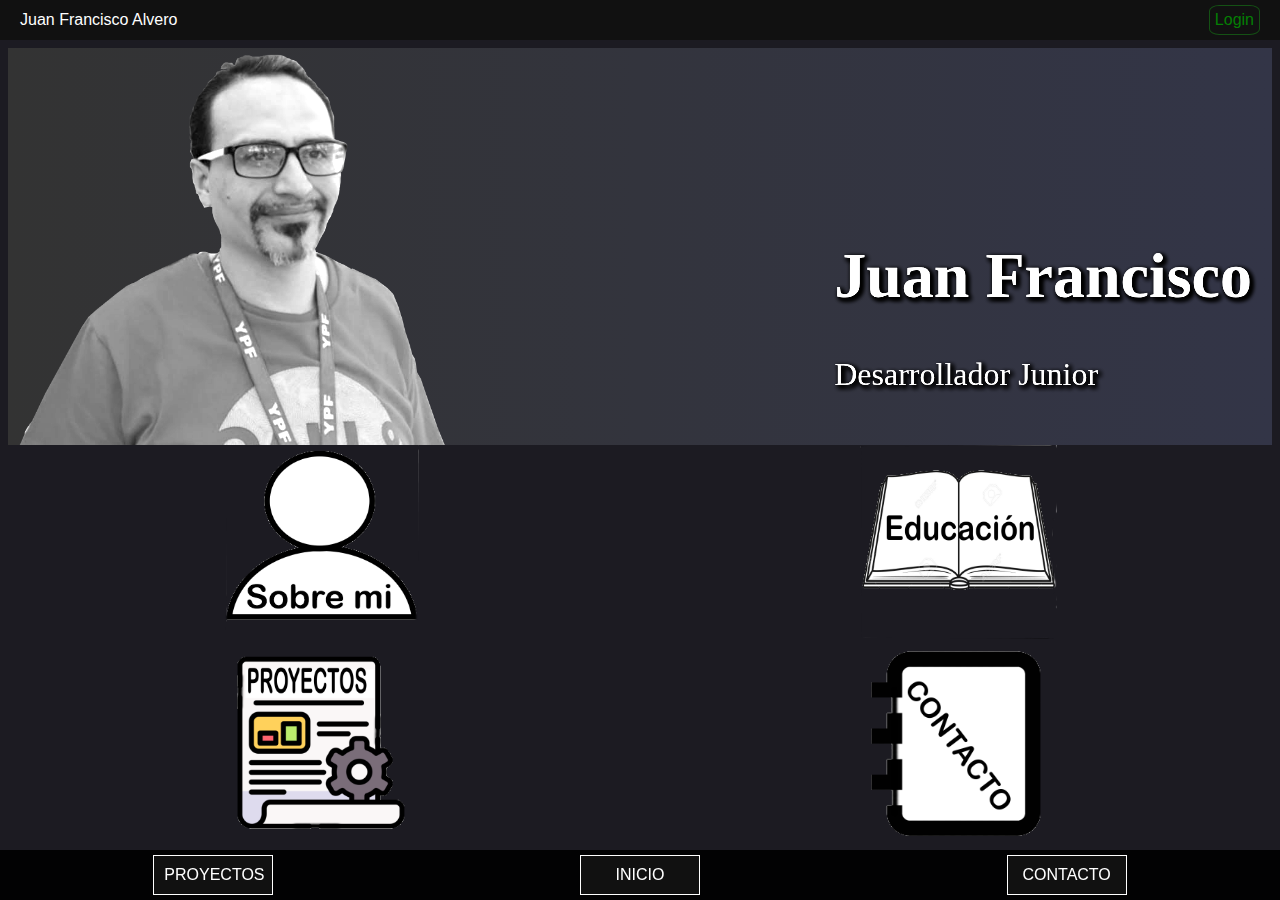
==== index.html @ 4f96a79a "frontend con botonera y Single App Page solo html+css+javascript" ====
<!DOCTYPE html>
<html lang="en">
<head>
    <meta charset="UTF-8">
    <meta http-equiv="X-UA-Compatible" content="IE=edge">
    <meta name="viewport" content="width=device-width, initial-scale=1.0">
    <title>Juan Francisco</title>
    <link rel="icon" href="img/pacman.ico">
    <link rel="stylesheet" href="css/style.css">
</head>
<body>

    <nav>
        <div class="nav__nombre">Juan Francisco Alvero</div> 
        <div class="nav__logo"><img class="nav__pacman" src="img/pacman-solo.png" alt="pacman"></div>
        <div class="nav__loguin">Login</div>
    </nav>

    <div id="appdata">
        <object type="text/html" data="botonera.html" ></object>
    </div>
    
    <footer>
        <div class="footer__boton" id="footer__proyectos">PROYECTOS</div>
        <div class="footer__boton" id="footer__botonera">INICIO</div>
        <div class="footer__boton" id="footer__contacto">CONTACTO</div>
    </footer>
    
    <script src="js/javascript.js"></script>
</body>
</html>
---- css/style.css ----
* {
    box-sizing: border-box;
    margin: 0;
    padding: 0;
    font-family: sans-serif;
}

body {
    background-color: rgb(28, 27, 34);
    color: #fff;
    width: 100%;
    height: 100vh;
}

object {
    width: 100vw;
    height: calc(100vh - 90px)
}
#appdata {
    width: 100vw;
    height: calc(100vh - 90px)
}
#appdata2 {
    width: 100vw;
    height: calc(100vh - 90px)
}
/* ********************************* 
                NAV 
 ********************************* */

nav {
    height: 40px;
    background-color: #111;
    display: flex;
    color: #fff;
}

.nav__logo {
    height: 100%;
    flex-grow: 1;
    display: flex;
    overflow: hidden;
    
}
.nav__pacman {
    height: 80%;
    margin-top: -50px;
    margin-left: 10px;
    animation-name: comiendo;
    animation-duration: 5s;
    animation-fill-mode: forwards;
}
@keyframes comiendo {
    0% {
        margin-top: -50px;
        margin-left: 10px;
    }
    10%{
        margin-top: 10px;
        margin-left: 10px;
    }
    90% {
        margin-top: 10px;
        margin-left: 80%;
    }
    100% {
        margin-left: 80%;
        margin-top: 50px;
    }
    
}

.nav__nombre {
    margin-top: auto;
    margin-bottom: auto;
    margin-left: 20px;
}

.nav__loguin {
margin: auto;
margin-right: 20px;
border: 1px solid rgb(20, 81, 20);
color: rgb(4, 127, 4);
padding: 5px;
border-radius: 20%;;
}

.nav__loguin:hover {
    background-color: rgb(13, 48, 13);
    color: #ddd;
    border: 1px solid #ddd
}


/* ********************************* 
                FOOTER 
 ********************************* */

 footer {
    background-color: rgba(0, 0, 0, 0.9);
    color: #fff;
    position: fixed;
    bottom: 0px;
    height: 50px;
    width: 100vw;
    display: grid;
    grid-template-columns: 1fr 1fr 1fr;
}

.footer__a {
    display: flex;
    text-decoration: none;
}

.footer__a:visited {
    color: #fff;
}
.footer__a:link {
    color: #fff;
}

.footer__boton {
    margin: auto;
    border: 1px solid #fff;
    background-color: rgb(17, 17, 17);
    padding: 10px;
    width: 120px;
    /* flex-grow: 1; */
    text-align: center;
}

.footer__boton:hover{
    background-color: #333;
}
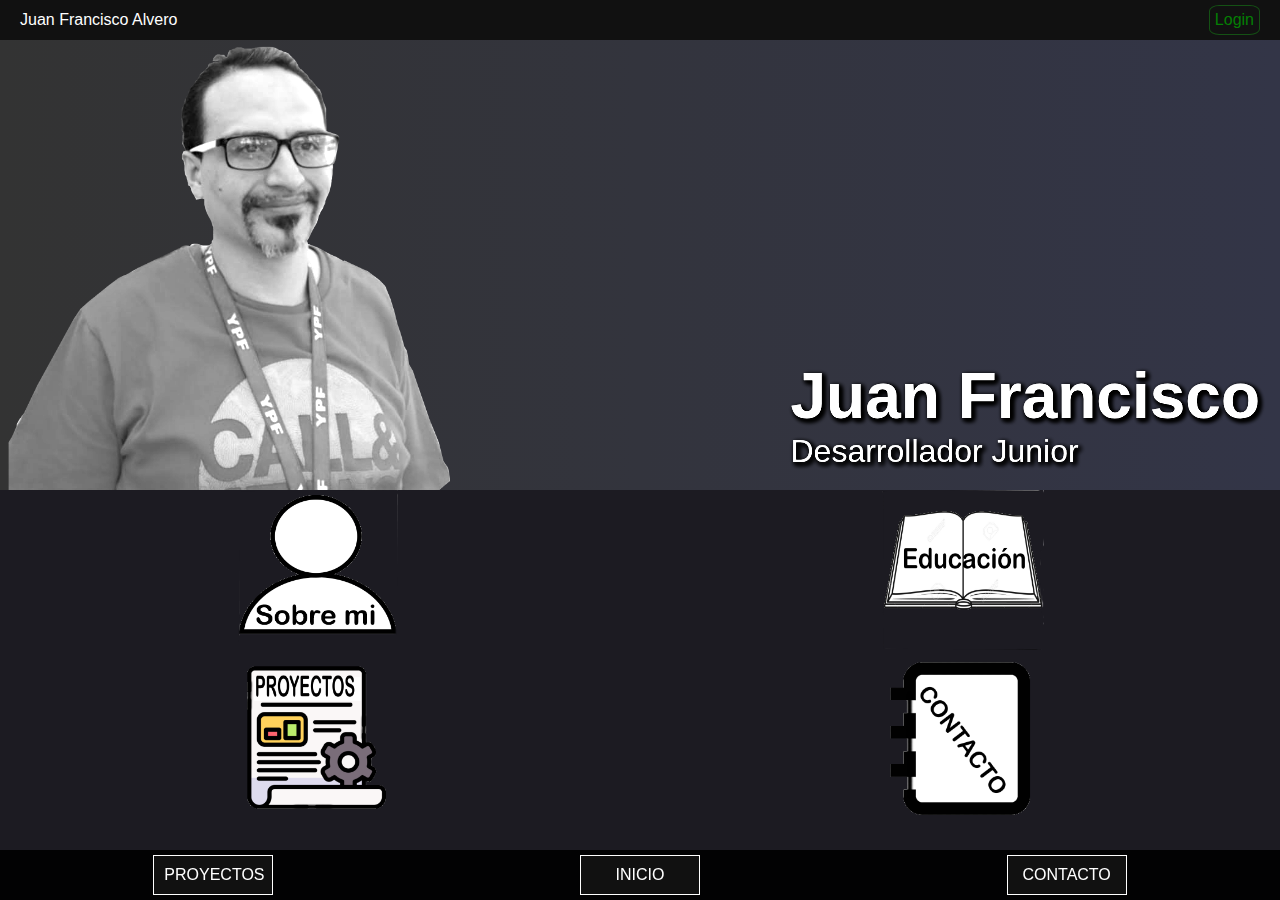
==== commit 7ab1f143: "INICIO con reload()" ====
--- a/index.html
+++ b/index.html
@@ -17,7 +17,26 @@
     </nav>
 
     <div id="appdata">
-        <object type="text/html" data="botonera.html" ></object>
+        <link rel="stylesheet" href="css/botonera.css">
+
+        <div class="banner">
+            <div class="banner__img">
+                <div class="banner__texto">
+                    <h1>Juan Francisco</h1>
+                    <p>Desarrollador Junior</p>
+                </div>
+            </div>
+        </div>
+    
+        <div class="flex-container">
+                <div class="botonera">
+                <div class="botonera__imagen" id="botonera__sobremi"></div>
+                <div class="botonera__imagen" id="botonera__educacion"></div>
+                <div class="botonera__imagen" id="botonera__proyectos"></div>
+                <div class="botonera__imagen" id="botonera__contacto"></div>
+            </div>
+        </div>
+        <script src="js/botonera.js"></script>
     </div>
     
     <footer>
--- a/css/style.css
+++ b/css/style.css
@@ -16,14 +16,7 @@
     width: 100vw;
     height: calc(100vh - 90px)
 }
-#appdata {
-    width: 100vw;
-    height: calc(100vh - 90px)
-}
-#appdata2 {
-    width: 100vw;
-    height: calc(100vh - 90px)
-}
+
 /* ********************************* 
                 NAV 
  ********************************* */
--- a/css/botonera.css
+++ b/css/botonera.css
@@ -0,0 +1,71 @@
+/* ********************************* 
+               BANNER 
+ ********************************* */
+ .banner {
+    height: 50vh;
+    background-image: linear-gradient(to right, #333 , rgb(51, 53, 71));
+}
+
+.banner__img{
+    background-image: url("../img/jf-bn.png");
+    background-size: 450px;
+    background-repeat: no-repeat;
+    height: 100%; 
+    background-position: left top;
+    filter: contrast(150%);
+    overflow: visible;
+    display: flex;
+}
+
+
+.banner__texto {
+    color: #fff;;
+    font-size: 2em;
+    padding: 20px;
+    margin-top: auto;
+    margin-left: auto;
+    text-shadow: 3px 3px 5px #000, 2px 2px 5px #000, 2px 2px 5px #000, 2px 2px 5px #000;
+}
+/* ********************************* 
+               BOTONERA 
+ ********************************* */
+
+.botonera {
+    width: 100%;
+    height: calc(50vh - 120px);
+    /* height: 50vh; */
+    display: grid;
+    grid-template-rows: 1fr 1fr;
+    grid-template-columns: 1fr 1fr;
+    gap: 10px;
+
+}
+
+#botonera__sobremi {
+    background-image: url("../img/about.png");
+}
+#botonera__educacion {
+    background-image: url("../img/edu.png");
+}
+#botonera__proyectos {
+    background-image: url("../img/proyectos.png");
+}
+#botonera__contacto {
+    background-image: url("../img/contact.png");
+}
+.botonera__imagen {
+    background-size:contain;
+    background-repeat: no-repeat;
+    background-position: center;
+}
+.botonera__imagen:hover {
+    filter: drop-shadow(10px 10px 5px #000);
+}
+
+a {
+    background:aqua;
+}
+
+img {
+    height: 50%;
+}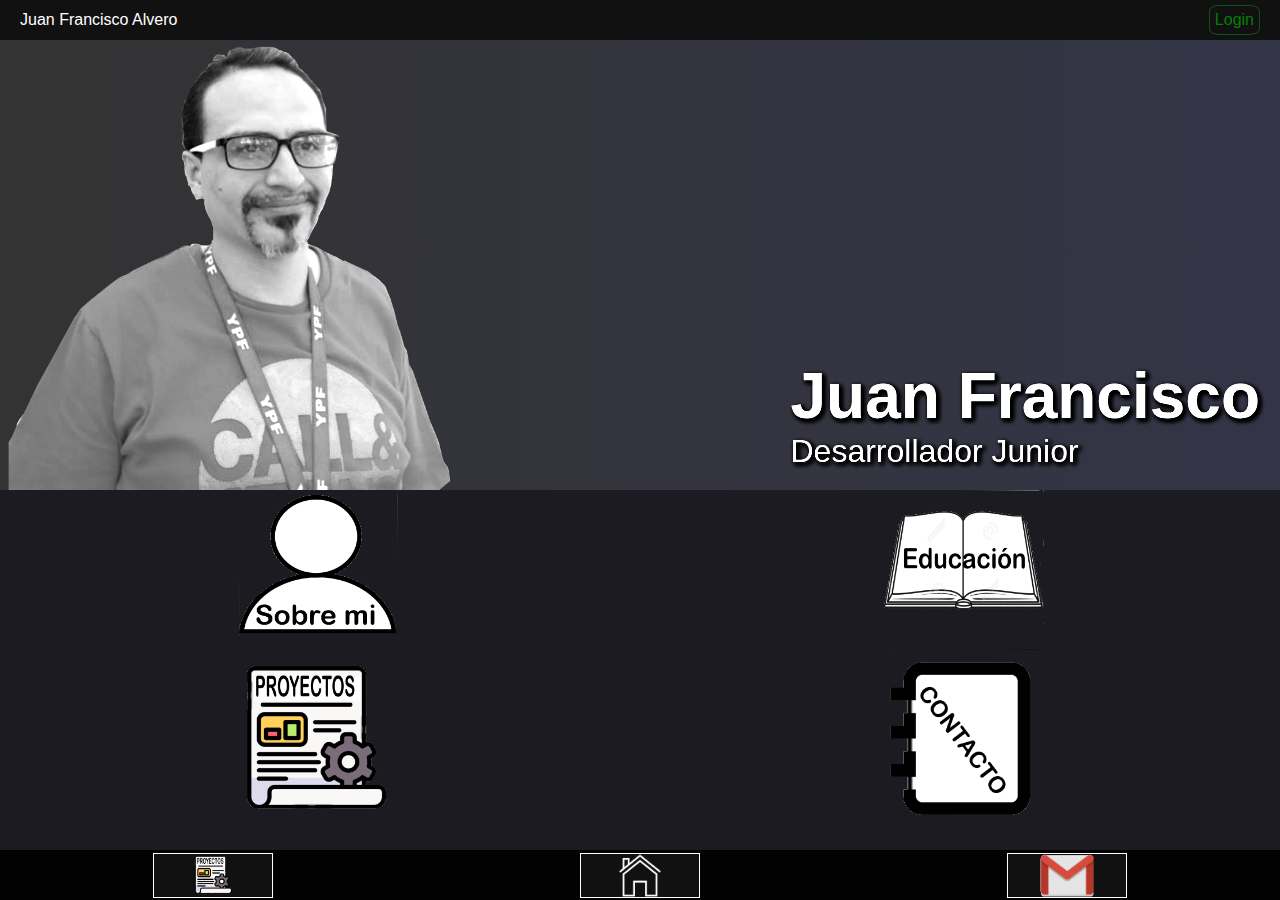
==== commit ef66c565: "footer con iconos" ====
--- a/index.html
+++ b/index.html
@@ -40,9 +40,9 @@
     </div>
     
     <footer>
-        <div class="footer__boton" id="footer__proyectos">PROYECTOS</div>
-        <div class="footer__boton" id="footer__botonera">INICIO</div>
-        <div class="footer__boton" id="footer__contacto">CONTACTO</div>
+        <div class="footer__boton" id="footer__proyectos"> </div>
+        <div class="footer__boton" id="footer__botonera">  </div>
+        <div class="footer__boton" id="footer__contacto">  </div>
     </footer>
     
     <script src="js/javascript.js"></script>
--- a/css/style.css
+++ b/css/style.css
@@ -118,10 +118,26 @@
     background-color: rgb(17, 17, 17);
     padding: 10px;
     width: 120px;
-    /* flex-grow: 1; */
     text-align: center;
+    height: 45px;
 }
 
 .footer__boton:hover{
     background-color: #333;
 }
+.footer__boton {
+
+    background-size: contain;
+    background-position: center;
+    background-repeat: no-repeat;
+}
+
+#footer__proyectos {
+    background-image: url("../img/proyectos.png");
+}
+#footer__botonera {
+    background-image: url("../img/home.png");
+}
+#footer__contacto {
+    background-image: url("../img/gmail.png");
+}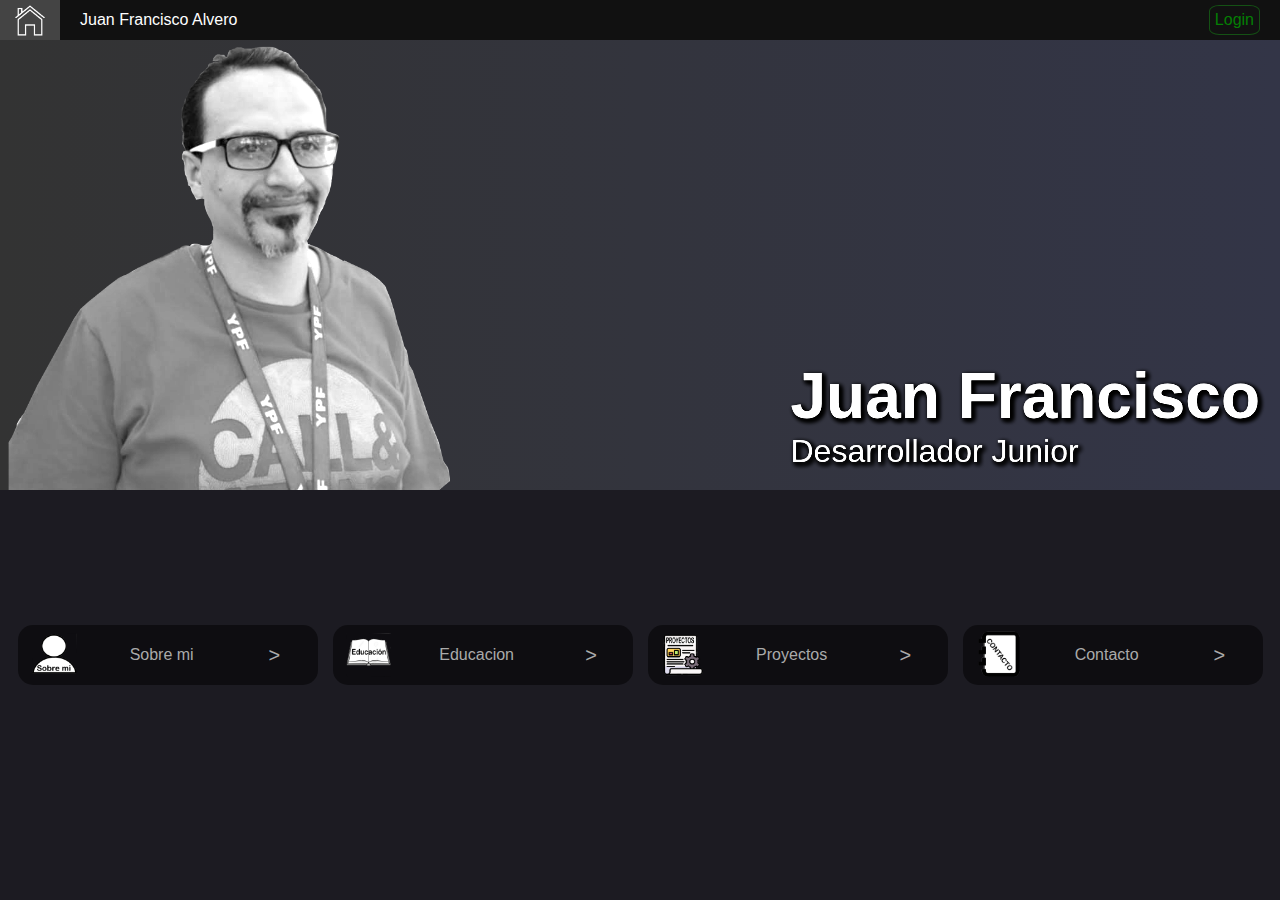
==== commit a24ed957: "agregados los pryectos" ====
--- a/index.html
+++ b/index.html
@@ -11,6 +11,7 @@
 <body>
 
     <nav>
+        <div class="nav__home"></div>
         <div class="nav__nombre">Juan Francisco Alvero</div> 
         <div class="nav__logo"><img class="nav__pacman" src="img/pacman-solo.png" alt="pacman"></div>
         <div class="nav__loguin">Login</div>
@@ -29,22 +30,31 @@
         </div>
     
         <div class="flex-container">
-                <div class="botonera">
-                <div class="botonera__imagen" id="botonera__sobremi"></div>
-                <div class="botonera__imagen" id="botonera__educacion"></div>
-                <div class="botonera__imagen" id="botonera__proyectos"></div>
-                <div class="botonera__imagen" id="botonera__contacto"></div>
+            <div class="botonera">
+                <div class="botonera__boton" id="botonera__sobremi_link">
+                    <div class="botonera__img" id="botonera__sobremi"></div>
+                    <span class="botonera__texto"> <span>Sobre mi</span> </span>
+                    <span class="botonera__signo"> <span> > </span> </span>
+                </div>
+                <div class="botonera__boton" id="botonera__educacion_link">
+                    <div class="botonera__img" id="botonera__educacion"></div>
+                    <span class="botonera__texto"><span>Educacion</span></span>
+                    <span class="botonera__signo"><span> > </span> </span>
+                </div>
+                <div class="botonera__boton" id="botonera__proyectos_link">
+                    <div class="botonera__img" id="botonera__proyectos"></div>
+                    <span class="botonera__texto"><span>Proyectos</span></span>
+                    <span class="botonera__signo"><span> > </span> </span>
+                </div>
+                <div class="botonera__boton" id="botonera__contacto_link">
+                    <div class="botonera__img" id="botonera__contacto"></div>
+                    <span class="botonera__texto"><span>Contacto</span></span>
+                    <span class="botonera__signo"><span> > </span> </span>
+                </div>
             </div>
         </div>
-        <script src="js/botonera.js"></script>
     </div>
-    
-    <footer>
-        <div class="footer__boton" id="footer__proyectos"> </div>
-        <div class="footer__boton" id="footer__botonera">  </div>
-        <div class="footer__boton" id="footer__contacto">  </div>
-    </footer>
-    
+
     <script src="js/javascript.js"></script>
 </body>
 </html>--- a/css/style.css
+++ b/css/style.css
@@ -27,7 +27,21 @@
     display: flex;
     color: #fff;
 }
-
+.nav__home {
+    width: 60px;
+    background-image: url("../img/home.png");
+    background-size: 30px;
+    background-position: center;
+    background-repeat: no-repeat;
+}
+.nav__home:hover{
+    background-color: #444;
+}
+.nav__nombre {
+    margin-top: auto;
+    margin-bottom: auto;
+    margin-left: 20px;
+}
 .nav__logo {
     height: 100%;
     flex-grow: 1;
@@ -63,11 +77,7 @@
     
 }
 
-.nav__nombre {
-    margin-top: auto;
-    margin-bottom: auto;
-    margin-left: 20px;
-}
+
 
 .nav__loguin {
 margin: auto;
@@ -82,62 +92,4 @@
     background-color: rgb(13, 48, 13);
     color: #ddd;
     border: 1px solid #ddd
-}
-
-
-/* ********************************* 
-                FOOTER 
- ********************************* */
-
- footer {
-    background-color: rgba(0, 0, 0, 0.9);
-    color: #fff;
-    position: fixed;
-    bottom: 0px;
-    height: 50px;
-    width: 100vw;
-    display: grid;
-    grid-template-columns: 1fr 1fr 1fr;
-}
-
-.footer__a {
-    display: flex;
-    text-decoration: none;
-}
-
-.footer__a:visited {
-    color: #fff;
-}
-.footer__a:link {
-    color: #fff;
-}
-
-.footer__boton {
-    margin: auto;
-    border: 1px solid #fff;
-    background-color: rgb(17, 17, 17);
-    padding: 10px;
-    width: 120px;
-    text-align: center;
-    height: 45px;
-}
-
-.footer__boton:hover{
-    background-color: #333;
-}
-.footer__boton {
-
-    background-size: contain;
-    background-position: center;
-    background-repeat: no-repeat;
-}
-
-#footer__proyectos {
-    background-image: url("../img/proyectos.png");
-}
-#footer__botonera {
-    background-image: url("../img/home.png");
-}
-#footer__contacto {
-    background-image: url("../img/gmail.png");
 }--- a/css/botonera.css
+++ b/css/botonera.css
@@ -34,12 +34,50 @@
     width: 100%;
     height: calc(50vh - 120px);
     /* height: 50vh; */
+    display: flex;
+    gap: 15px;
+    align-content: center;
+    /* background-color: aqua; */
+    justify-content: center;
+    flex-wrap: wrap;
+}
+
+.botonera__boton {
+    width: 300px;
+    height: 60px;
+    background-color: rgba(0,  0, 0, .5);
     display: grid;
-    grid-template-rows: 1fr 1fr;
-    grid-template-columns: 1fr 1fr;
-    gap: 10px;
+    grid-template-columns: 60px,180px,60px;
+    border-radius: 15px;
+}
+.botonera__boton:hover {
+    background-color: rgba(0,  0, 0, .8);
+}
+.botonera__img {
+    grid-column: 1/2;
+    background-size: 45px;
+    background-repeat: no-repeat;
+    background-position: center;
+}
+.botonera__texto {
+    grid-column: 2/3;
+    display: flex;
+}
+.botonera__texto span {
+    margin: auto;
+    color: #aaa;
+}
 
+.botonera__signo {
+    grid-column: 3/4;
+    display: flex;
 }
+.botonera__signo span{
+    margin: auto;
+    color: #aaa;
+    font-size: 20px;
+}
+
 
 #botonera__sobremi {
     background-image: url("../img/about.png");
@@ -52,20 +90,4 @@
 }
 #botonera__contacto {
     background-image: url("../img/contact.png");
-}
-.botonera__imagen {
-    background-size:contain;
-    background-repeat: no-repeat;
-    background-position: center;
-}
-.botonera__imagen:hover {
-    filter: drop-shadow(10px 10px 5px #000);
-}
-
-a {
-    background:aqua;
-}
-
-img {
-    height: 50%;
 }